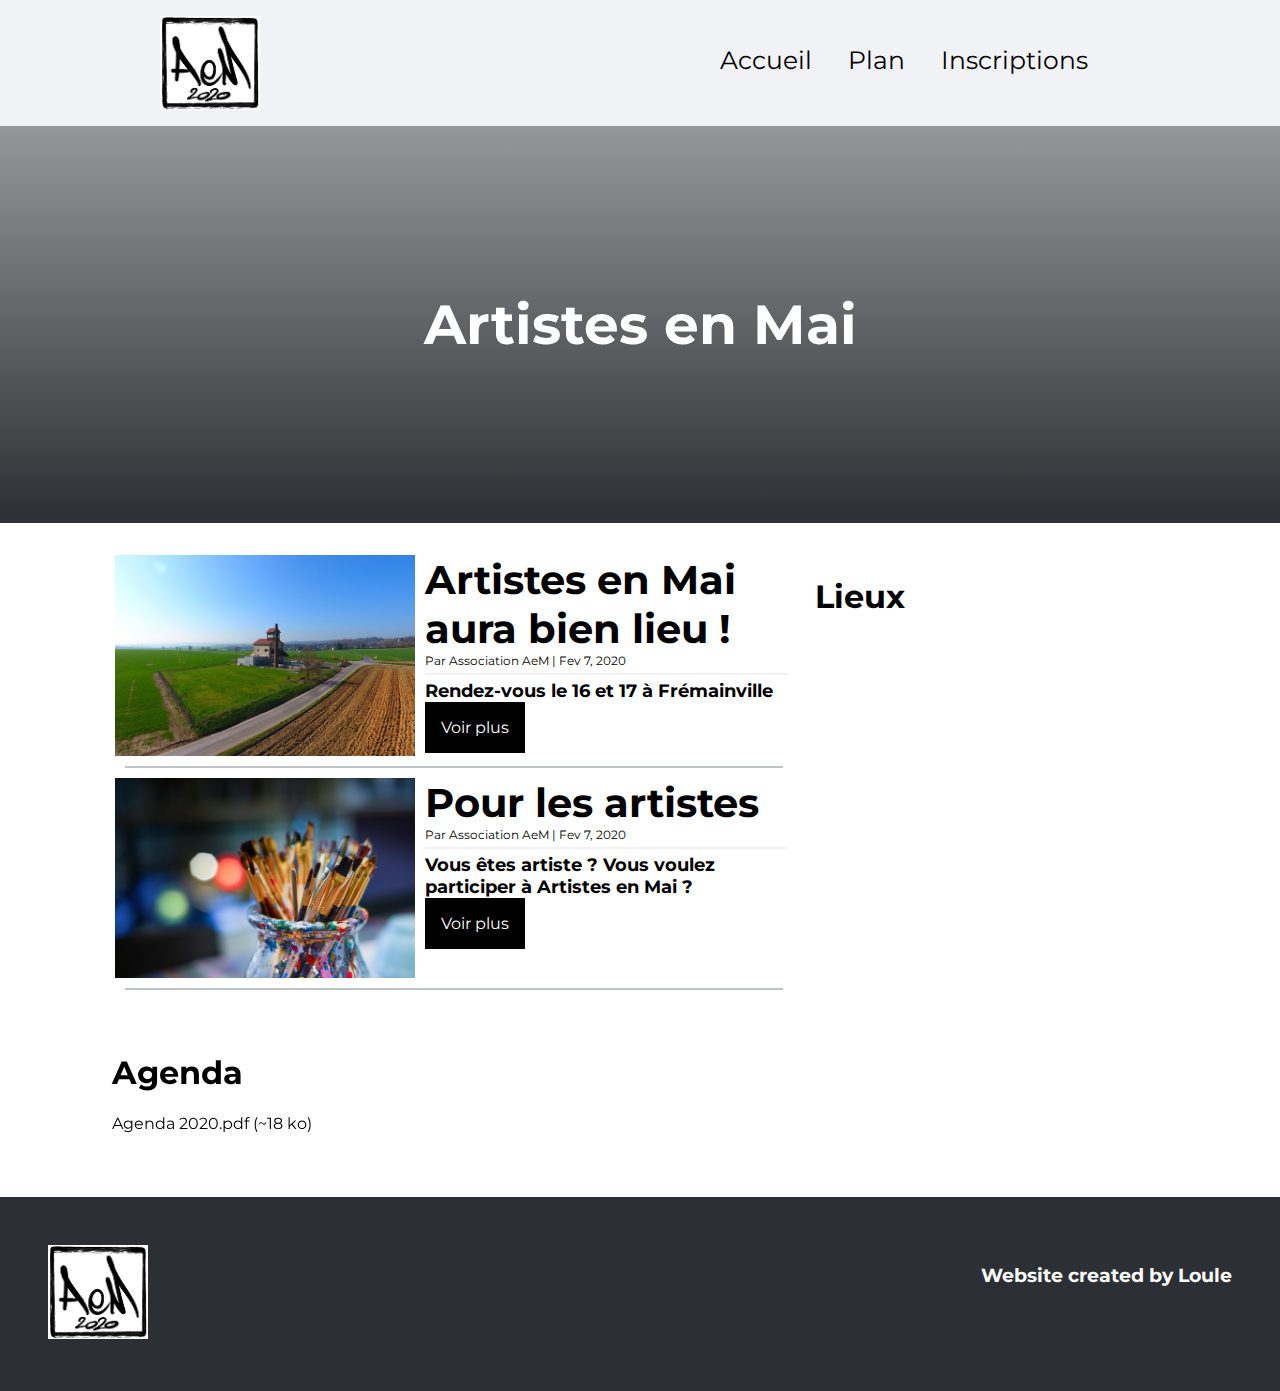
==== index.html @ 3463f7b0 "Remplacement thumbnail AeM aura bien lieu par photo Marcel." ====
<!DOCTYPE html>
<html lang="fr">
<head>
    <meta charset="UTF-8">
    <meta name="viewport" content="width=device-width, initial-scale=1.0">
    <meta http-equiv="X-UA-Compatible" content="ie=edge">
    <link rel="stylesheet" href="assets/css/style.css">
    <link rel='icon' href='assets/img/favicon.ico' type='image/x-icon'/ >
    <meta name="keywords" content="Fremainville, Artistes en Mai, Valdoise, Vexin, aem, Frémainville, Activitées, arts, art" />
    <meta name="description" content="Découvrez Artistes en Mai à Frémainville, un événement artistique dans le Vexin." />
    <!-- Global site tag (gtag.js) - Google Analytics -->
    <script async src="https://www.googletagmanager.com/gtag/js?id=UA-154959935-3"></script>
    <script>
        window.dataLayer = window.dataLayer || [];
        function gtag(){dataLayer.push(arguments);}
        gtag('js', new Date());

        gtag('config', 'UA-154959935-3');
    </script>
    <title>Artistes en Mai</title>
</head>
<body>
    <nav>
        <img src="assets/img/logo10.png" alt="Logo" class="nav-logo">
        <ul class="nav-nav">
            <li><a href="#">Accueil</a></li>
            <li><a href="https://www.google.com/maps/place/95450+Frémainville/" target="_blank">Plan</a></li>
            <li><a href="blog/Pour-les-artistes.html">Inscriptions</a></li>
        </ul>
    </nav>
    <header>
        <h1>Artistes en Mai</h1>
    </header>
    <div class="fakebody">
        <div class="fakebody-left">
            <div class="feed">
                <div class="feed-image">
                    <img src="assets/img/blog/image1.jpeg" alt="">
                </div>
                <div class="feed-text">
                    <h1>Artistes en Mai aura bien lieu !</h1>
                    <p>Par Association AeM | Fev 7, 2020</p>
                    <div class="bar"></div>
                    <h3>Rendez-vous le 16 et 17 à Frémainville</h3>
                    <a href="blog/Artiste-en-mai-aura-lieu.html">Voir plus</a>
                </div>
            </div>
            <div class="bar"></div>
            <div class="feed">
                <div class="feed-image">
                    <img src="assets/img/blog/brushes.jpg" alt="">
                </div>
                <div class="feed-text">
                    <h1>Pour les artistes</h1>
                    <p>Par Association AeM | Fev 7, 2020</p>
                    <div class="bar"></div>
                    <h3>Vous êtes artiste ? Vous voulez participer à Artistes en Mai ?</h3>
                    <a href="blog/Pour-les-artistes.html">Voir plus</a>
                </div>
            </div>
            <div class="bar"></div>
        </div>
        <div class="fakebody-right">
            <!-- En attendant un lien pour Wook et d'autres artistes. -->
            <!--
            <div class="feed">
                <div class="feed-title">
                    <h1>Découvrez :</h1>
                </div>
                <div class="feed-artistes">
                    <div class="feed-artistes-profile">
                        <div class="feed-artistes-profile-image">
                            <img src="assets/img/users/3-836a08fc8934.png" alt="">
                        </div>
                        <div class="feed-artistes-profile-name">
                            <p>Wook</p>
                        </div>
                    </div>
                </div>
            </div>
            -->
            <div class="feed">
                <div class="feed-title">
                    <h1>Lieux</h1>
                </div>
                <div class="feed-maps">
                    <iframe src="https://www.google.com/maps/embed?pb=!1m18!1m12!1m3!1d20912.55764400189!2d1.8509969314096695!3d49.06630967572374!2m3!1f0!2f0!3f0!3m2!1i1024!2i768!4f13.1!3m3!1m2!1s0x47e6ecf5674efc2b%3A0x4bd3898ea577a1ac!2s95450%20Fr%C3%A9mainville!5e0!3m2!1sfr!2sfr!4v1580848719346!5m2!1sfr!2sfr" width="100%" allowfullscreen=""></iframe>
                </div>
            </div>
        </div>
    </div>
    <div class="calendar">
        <h1 class="calendar-text">Agenda</h1>
        <!-- <h2>Calendrier</h2> -->
        <a href="../assets/download/Agenda2020.pdf">Agenda 2020.pdf (~18 ko)</a>
        <!-- <h2>Programme des journées AeM</h2>
        <div class="calendar-img">
            <img src="assets/img/calendar1.png" alt="">
            <img src="assets/img/calendar2.png" alt="">
        </div> -->
    </div>
    <footer>
        <div class="left">
            <img src="assets/img/logo10.png" alt="">
        </div>
        <div class="right">
            <h3>Website created by Loule</h3>
        </div>
    </footer>
</body>
</html>
---- assets/css/style.css ----
/* IMPORT */
@import url('https://fonts.googleapis.com/css?family=Montserrat&display=swap');

body {
    margin: 0;
    font-family: 'Montserrat', sans-serif;
}

a {
    color: #000;
    text-decoration: none;
}

.bar {
    border: 1px solid #bdc3c7;
    width: 50%;
    display: inline-block;
}

/* Navigation Bar */

nav {
    padding: 1em 10em 1em 10em;
    background-color: #fff;
    overflow: hidden;
    transition: background-color ease-in-out 1s;
}

nav:hover {
    background-color: #f1f2f6;
}

.nav-logo {
    width: 100px;
    display: inline-block;
    float: left;
}

.nav-nav {
    list-style: none;
    float: right;
}

.nav-nav li {
    display: inline-block;
    padding-right: 2em;
    padding-top: 13px;
    transition: background-image ease-in-out 1s;
}

.nav-nav li:hover {
    background-image: url("../img/trace-de-peinture-rouge.png");
    background-repeat: no-repeat;
    background-size: cover;
}

.nav-nav li a {
    font-size: 25px;
}

/* Header */

header {
    background-image: linear-gradient(to bottom, rgba(44, 47, 51, 0.5), rgba(44, 47, 51, 1)), url("https://upload.wikimedia.org/wikipedia/commons/5/51/Fr%C3%A9mainville_%2895%29%2C_ancienne_distillerie%2C_pr%C3%A8s_de_la_RD_43.jpg");
    background-position: center;
    background-size: cover;
    background-repeat: no-repeat;
}

header:hover {
    background-image: linear-gradient(to bottom, rgba(44, 47, 51, 0.4), rgba(44, 47, 51, 1)), url("https://upload.wikimedia.org/wikipedia/commons/5/51/Fr%C3%A9mainville_%2895%29%2C_ancienne_distillerie%2C_pr%C3%A8s_de_la_RD_43.jpg");
}

header h1 {
    text-align: center;
    font-size: 55px;
    padding: 3em 0 3em 0;
    margin: 0;
    color: #fff;
}

/* Fakes Body Settings */
.fakebody {
    padding: 1em 0 1em 0;
    width: 1050px;
    margin: 0 auto;
    overflow: hidden;
}

.fakebody-left {
    padding: 1em 0 1em 0;
    width: 690px;
    float: left;
}

.fakebody-right {
    padding: 1em 0 1em 0;
    width: 350px;
    float: right;
}

/* Feed on Left */

.fakebody-left .feed .feed-image img {
    width: 300px;
    float: left;
}

.fakebody-left .feed .feed-text {
    width: 380px;
    float: right;
}

.fakebody-left .feed .feed-text h1 {
    margin: 0;
    font-size: 40px;
}

.fakebody-left .feed .feed-text p {
    margin: 0;
    font-size: 12px;
}

.fakebody-left .feed .feed-text h3 {
    margin: 0;
    font-size: 18px;
}

.fakebody-left .feed .feed-text .bar {
    margin: 5px 0 5px 0;
    border: 1px solid #f1f2f6;
}

.fakebody-left .feed .feed-text a {
    margin: 0;
    padding: 1em;
    background-color: #000;
    color: #fff;
    display: inline-block;
    transition: border-radius ease-in-out 1s;
}

.fakebody-left .feed .feed-text:hover a {
    margin: 0;
    padding: 1em;
    border-radius: 30px;
    color: #fff;
}

.fakebody-left .bar {
    width: 95%;
    float: left;
    margin: 10px;
}

/* Feed Profil des Artistes */
.fakebody-right .feed .feed-artistes .feed-artistes-profile {
    width: 150px;
    height: 50px;
    background-color: #2C2F33;
    border-radius: 20px;
    margin-left: 10px;
    display: inline-block;
}

.fakebody-right .feed .feed-artistes .feed-artistes-profile .feed-artistes-profile-image img {
    width: 50px;
    display: inline-block;
    float: left;
    border-radius: 20px 0 0 20px;
}

.fakebody-right .feed .feed-artistes .feed-artistes-profile .feed-artistes-profile-name{
    float: right;
    margin-right: 10px;
    color: white;
}

/* Feed Download */
.fakebody-right .feed .feed-download .feed-download-file {
    width: 150px;
    height: 50px;
    background-color: #99AAB5;
    border-radius: 20px;
    margin-left: 10px;
    display: inline-block;
}

.fakebody-right .feed .feed-download .feed-download-file .feed-download-file-image img {
    width: 50px;
    display: inline-block;
    float: left;
    border-radius: 20px 0 0 20px;
}

.fakebody-right .feed .feed-download .feed-download-file .feed-download-file-name{
    float: right;
    margin-right: 10px;
    color: white;
}

/* Feed Maps */

.fakebody-right .feed .feed-maps iframe {
    border: 0;
    width: 100%;
    height: 157px;
    transition: ease-in-out 2s;
}

.fakebody-right .feed .feed-maps:hover iframe {
    height: 300px;
}

/* Agenda */
.calendar {
    width: 66em;
    margin: 0 auto;
    margin-bottom: 5%;
}

/* Footer */
footer {
    background-color: #2C2F33;
    width: 100%;
    overflow: hidden;
}

footer .left {
    margin: 3em;
    float: left;
}

footer .left img {
    width: 100px;
}

footer .right {
    margin: 3em;
    float: right;
    color: white;
    display: flex;
    align-items: center;
}

footer .right h1 {
    align-items: center;
}

@media (max-width: 1056px) {
    .fakebody {
        width: 760px;
    }

    .fakebody-left {
        float: none;
        margin: 0 auto;
    }

    .fakebody-right {
        float: none;
        margin: 0 auto;
    }

    .calendar {
        width: 350px;
        margin: 0 auto;
    }

    .calendar-img img {
        width: 350px;
        display: block;
    }
}

@media (max-width: 760px) {
    .nav-logo img {
        float: none;
        margin: 0 auto;
        width: 100px;
    }

    .nav-nav li {
        display: block;
        padding: 0;
        width: 100%;
        margin: 0 auto;
        transition: background-image ease-in-out 1s;
    }

    .fakebody {
        width: 100%;
        margin: 0 auto;
    }

    .fakebody-left {
        width: 90%;
        margin: 0 auto;
    }

    .fakebody-left .feed .feed-image {
        display: block;
        float: none;
        width: 100%;
        margin: 0 auto;
    }

    .fakebody-left .feed .feed-image img {
        float: none;
        width: 100%;
        margin: 0 auto;
    }

    .fakebody-left .feed .feed-text {
        float: none;
        width: 90%;
        margin: 0 auto;
    }

    .calendar {
        width: 350px;
        margin: 0 auto;
    }

    .calendar-img img {
        width: 350px;
        display: block;
    }
}
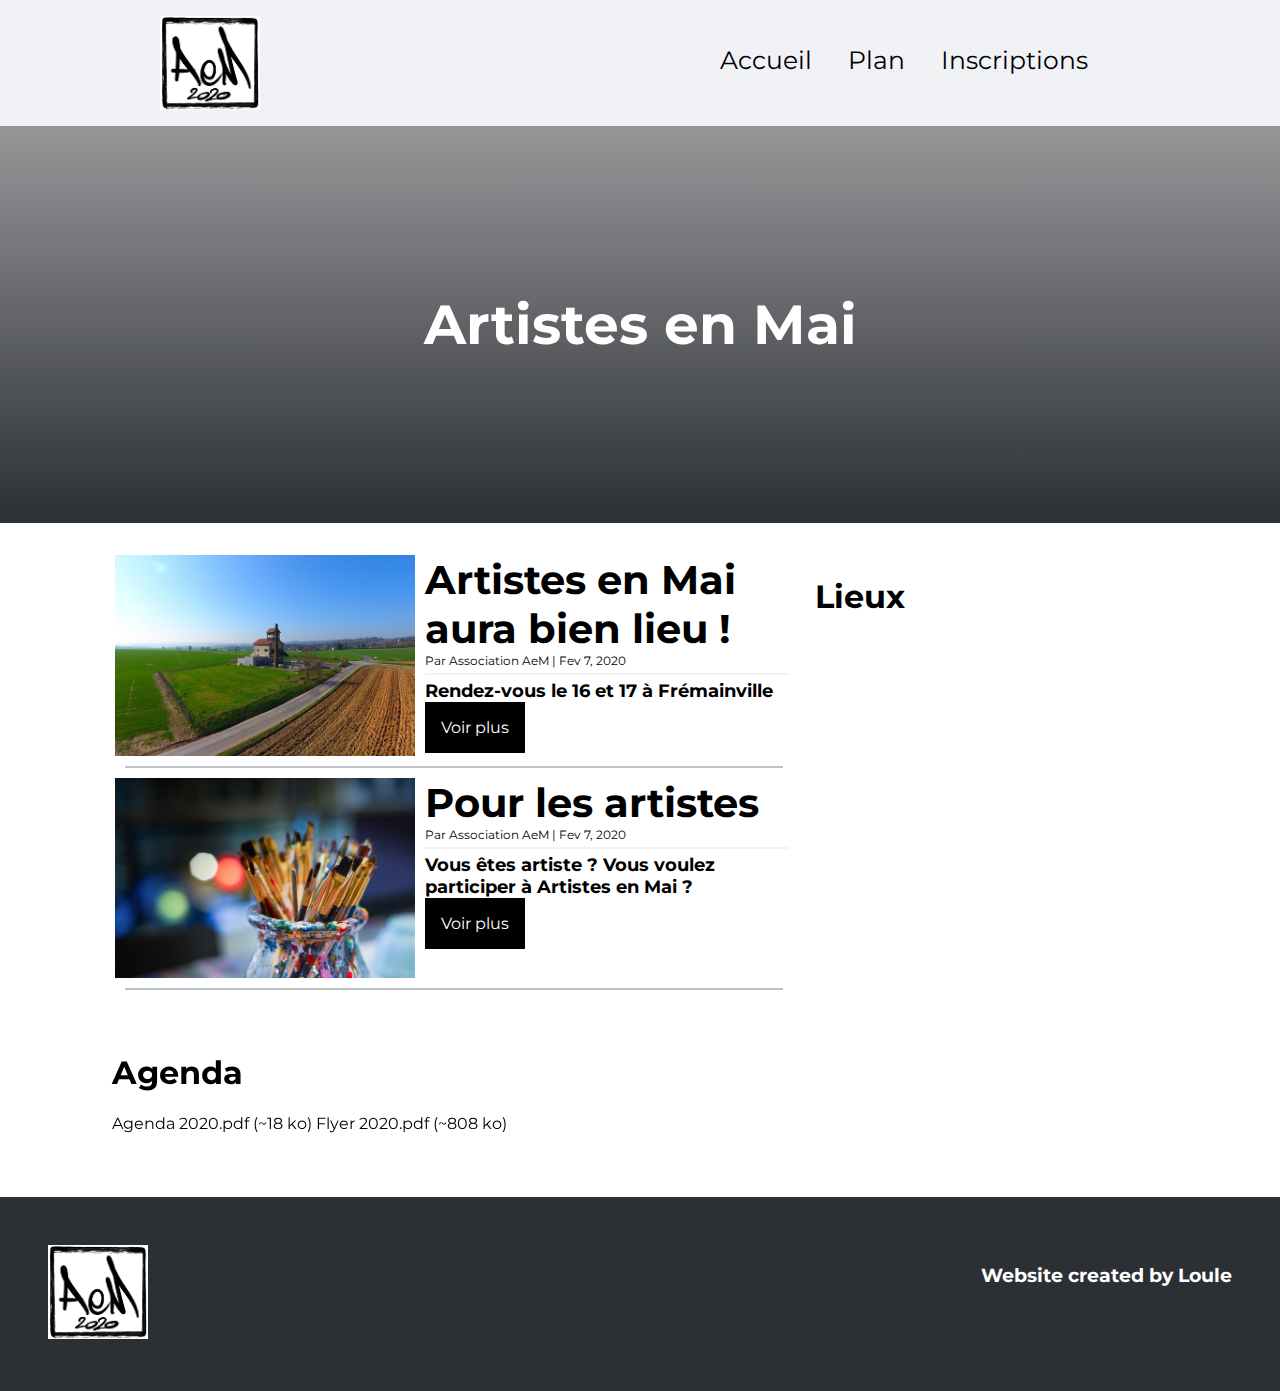
==== commit 6203e368: "Ajout du flyer." ====
--- a/index.html
+++ b/index.html
@@ -93,6 +93,7 @@
         <h1 class="calendar-text">Agenda</h1>
         <!-- <h2>Calendrier</h2> -->
         <a href="../assets/download/Agenda2020.pdf">Agenda 2020.pdf (~18 ko)</a>
+        <a href="../assets/download/FLYER-vertical-web.pdf">Flyer 2020.pdf (~808 ko)</a>
         <!-- <h2>Programme des journées AeM</h2>
         <div class="calendar-img">
             <img src="assets/img/calendar1.png" alt="">
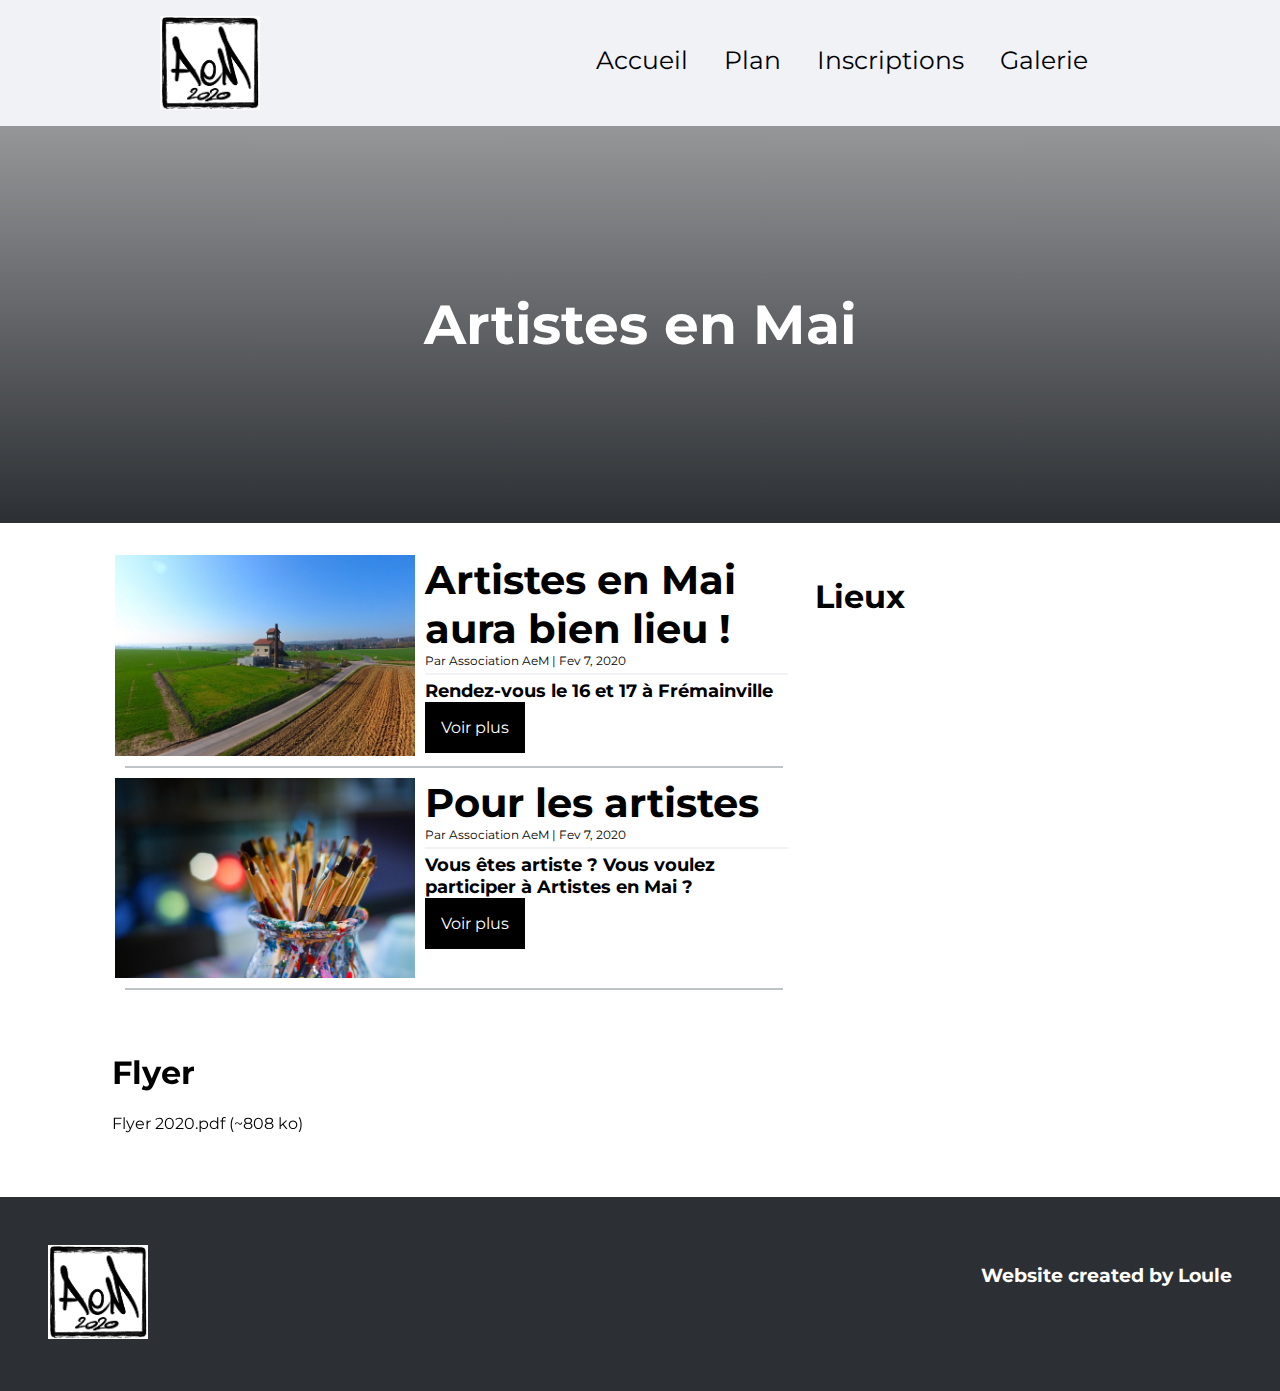
==== commit 87a3e982: "Ajout d'une galerie de photos et d'un mode de retour à la page d'accueil." ====
--- a/index.html
+++ b/index.html
@@ -26,6 +26,7 @@
             <li><a href="#">Accueil</a></li>
             <li><a href="https://www.google.com/maps/place/95450+Frémainville/" target="_blank">Plan</a></li>
             <li><a href="blog/Pour-les-artistes.html">Inscriptions</a></li>
+            <li><a href="blog/galerie.html">Galerie</a></li>
         </ul>
     </nav>
     <header>
@@ -90,9 +91,7 @@
         </div>
     </div>
     <div class="calendar">
-        <h1 class="calendar-text">Agenda</h1>
-        <!-- <h2>Calendrier</h2> -->
-        <a href="../assets/download/Agenda2020.pdf">Agenda 2020.pdf (~18 ko)</a>
+        <h1 class="calendar-text">Flyer</h1>
         <a href="../assets/download/FLYER-vertical-web.pdf">Flyer 2020.pdf (~808 ko)</a>
         <!-- <h2>Programme des journées AeM</h2>
         <div class="calendar-img">
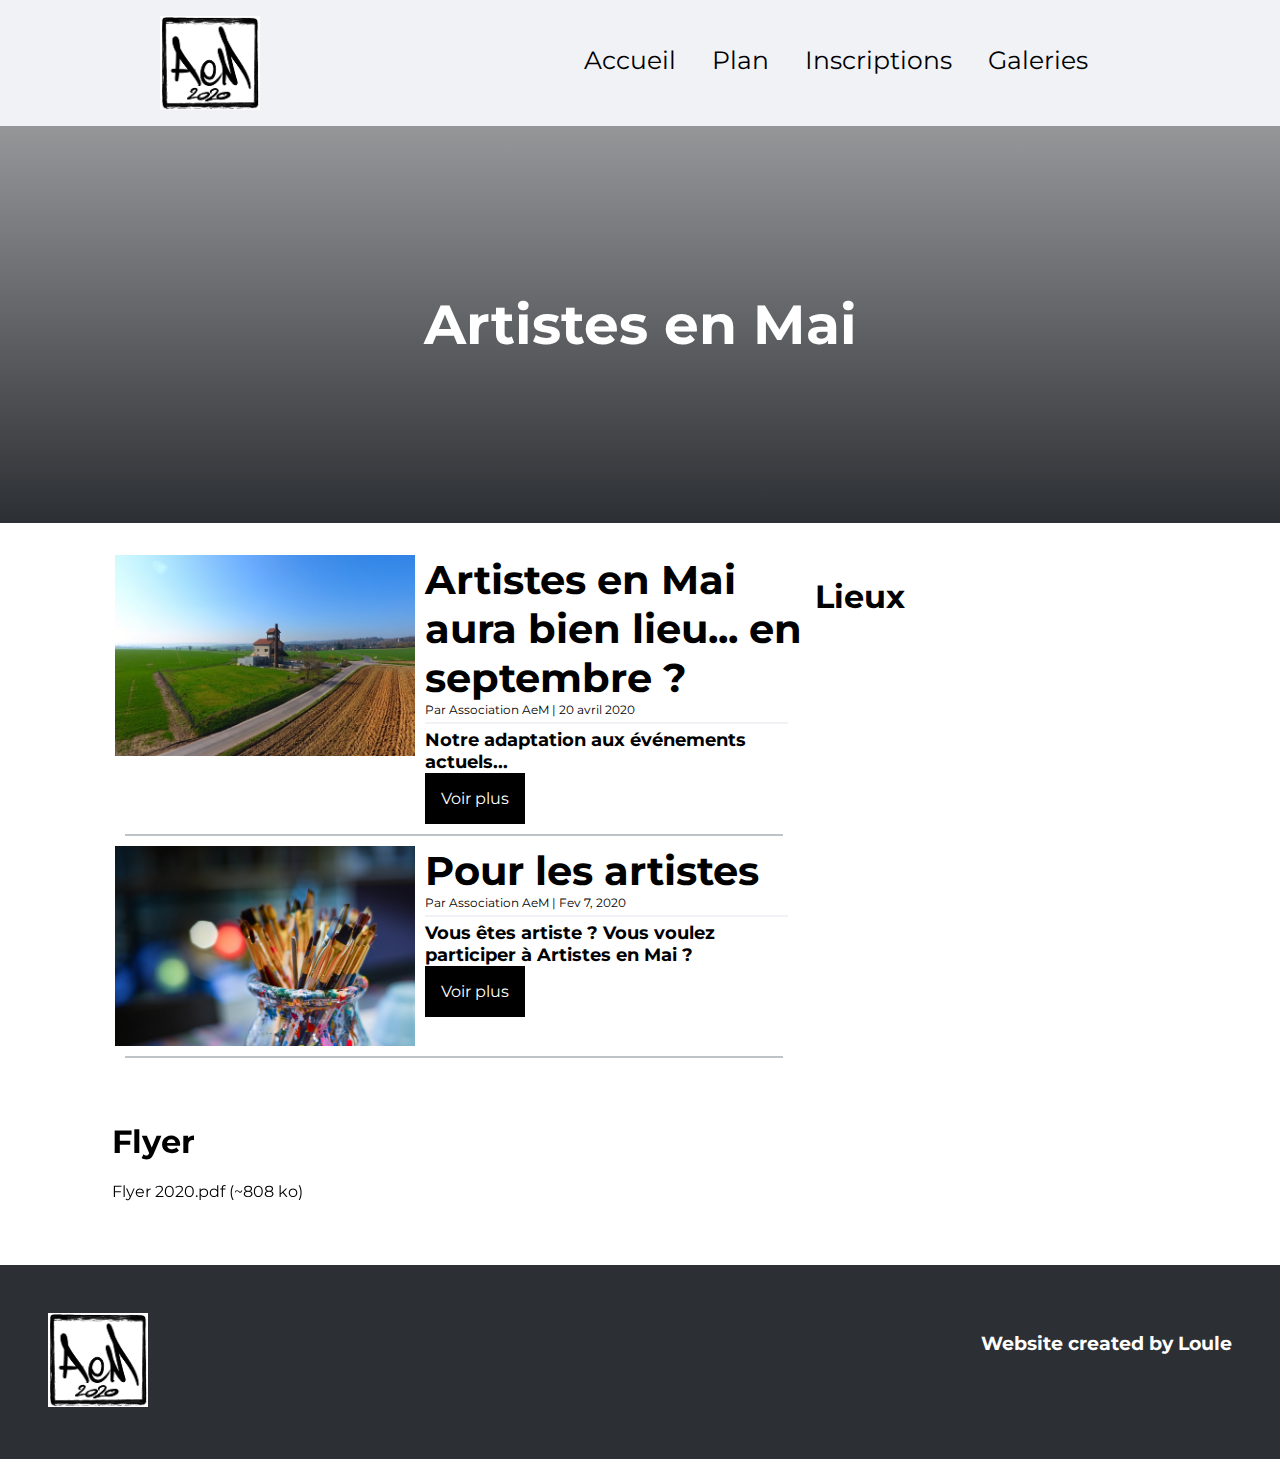
==== commit 736480bb: "Ajout de galeries et news coronavirus." ====
--- a/index.html
+++ b/index.html
@@ -26,12 +26,13 @@
             <li><a href="#">Accueil</a></li>
             <li><a href="https://www.google.com/maps/place/95450+Frémainville/" target="_blank">Plan</a></li>
             <li><a href="blog/Pour-les-artistes.html">Inscriptions</a></li>
-            <li><a href="blog/galerie.html">Galerie</a></li>
+            <li><a href="blog/galeries.html">Galeries</a></li>
         </ul>
     </nav>
     <header>
         <h1>Artistes en Mai</h1>
     </header>
+    
     <div class="fakebody">
         <div class="fakebody-left">
             <div class="feed">
@@ -39,11 +40,11 @@
                     <img src="assets/img/blog/image1.jpeg" alt="">
                 </div>
                 <div class="feed-text">
-                    <h1>Artistes en Mai aura bien lieu !</h1>
-                    <p>Par Association AeM | Fev 7, 2020</p>
+                    <h1>Artistes en Mai aura bien lieu... en septembre ?</h1>
+                    <p>Par Association AeM | 20 avril 2020</p>
                     <div class="bar"></div>
-                    <h3>Rendez-vous le 16 et 17 à Frémainville</h3>
-                    <a href="blog/Artiste-en-mai-aura-lieu.html">Voir plus</a>
+                    <h3>Notre adaptation aux événements actuels...</h3>
+                    <a href="blog/AeM_coronavirus.html">Voir plus</a>
                 </div>
             </div>
             <div class="bar"></div>
@@ -92,7 +93,7 @@
     </div>
     <div class="calendar">
         <h1 class="calendar-text">Flyer</h1>
-        <a href="../assets/download/FLYER-vertical-web.pdf">Flyer 2020.pdf (~808 ko)</a>
+        <a href="./assets/download/FLYER-vertical-web.pdf">Flyer 2020.pdf (~808 ko)</a>
         <!-- <h2>Programme des journées AeM</h2>
         <div class="calendar-img">
             <img src="assets/img/calendar1.png" alt="">
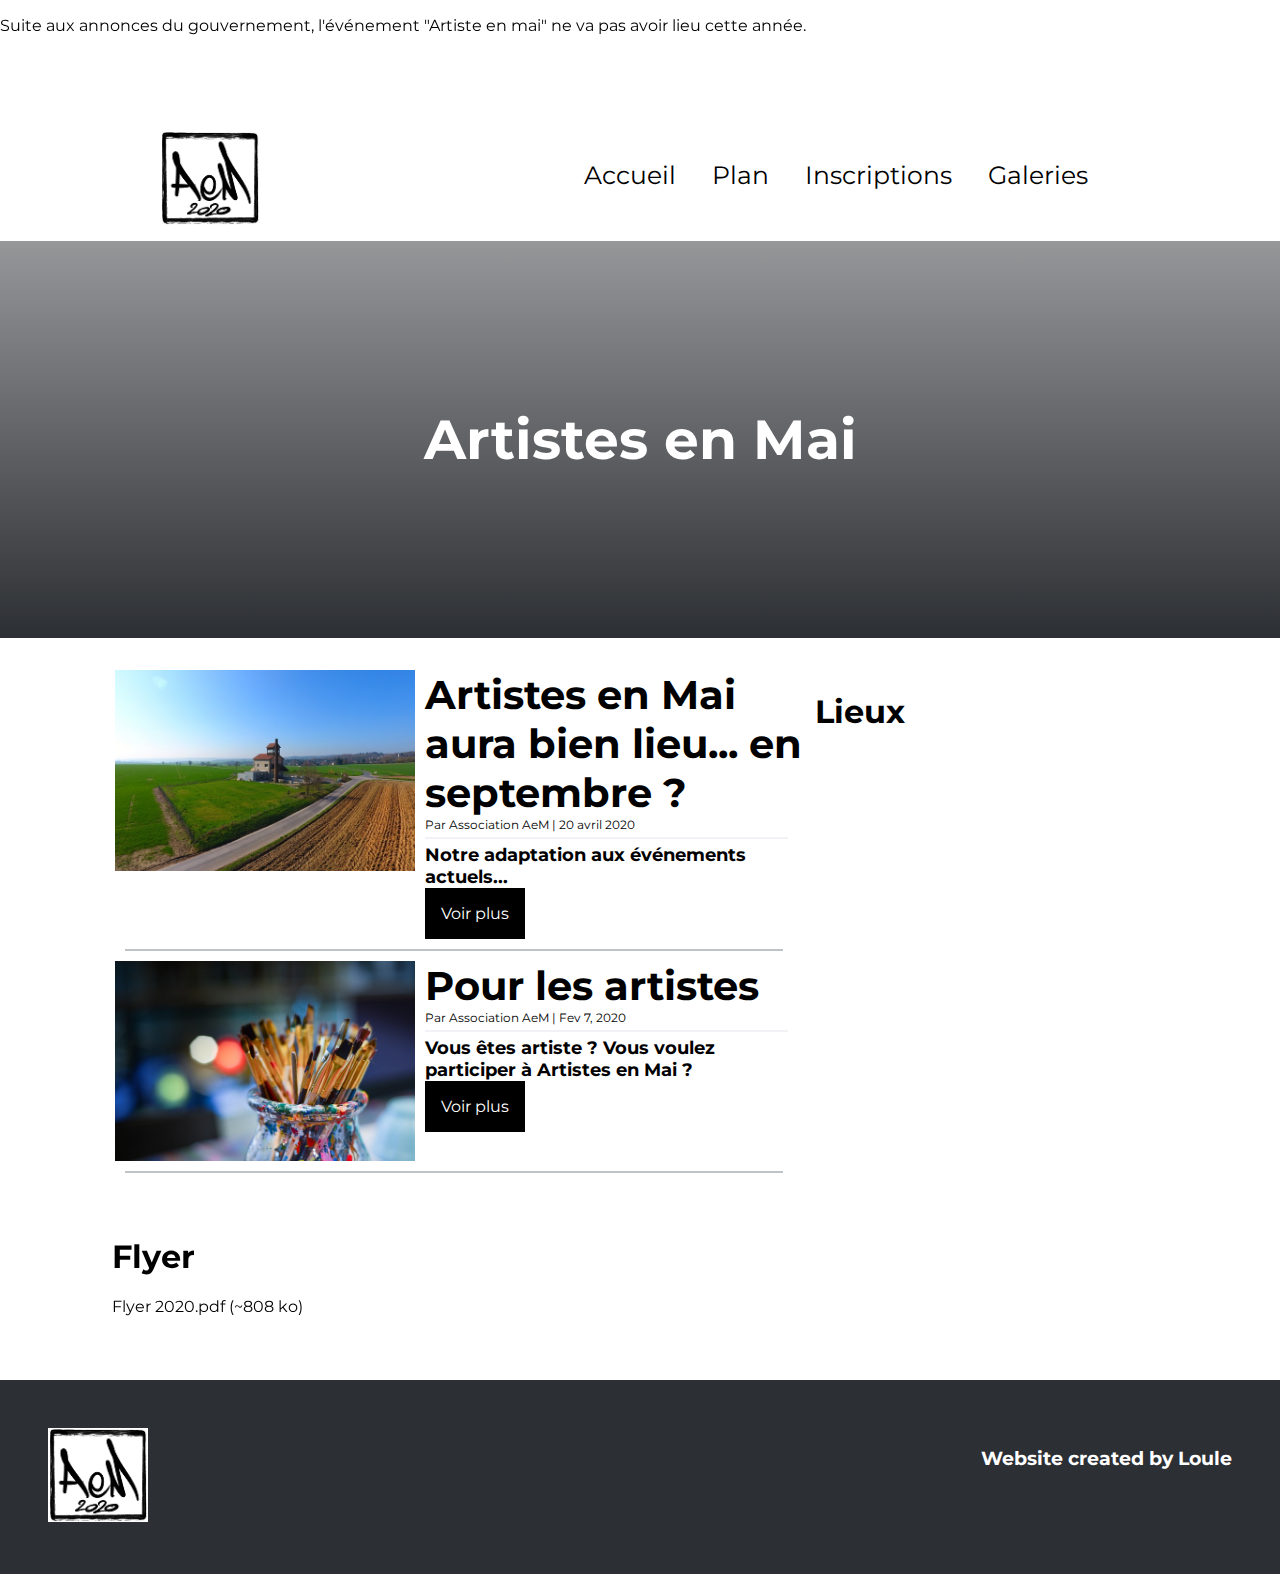
==== commit 0bf750d5: "Add banner" ====
--- a/index.html
+++ b/index.html
@@ -20,6 +20,9 @@
     <title>Artistes en Mai</title>
 </head>
 <body>
+	<div>
+		<p>Suite aux annonces du gouvernement, l'événement "Artiste en mai" ne va pas avoir lieu cette année.</p>
+	</div>
     <nav>
         <img src="assets/img/logo10.png" alt="Logo" class="nav-logo">
         <ul class="nav-nav">
--- a/assets/css/style.css
+++ b/assets/css/style.css
@@ -11,6 +11,15 @@
     text-decoration: none;
 }
 
+.alert-banner {
+	color: #fff;
+	background-color: #C11C1E;
+	padding: 0.5em;
+	width: 100%;
+	position: fixed;
+	text-align: center;
+}
+
 .bar {
     border: 1px solid #bdc3c7;
     width: 50%;
@@ -20,7 +29,7 @@
 /* Navigation Bar */
 
 nav {
-    padding: 1em 10em 1em 10em;
+    padding: 5em 10em 1em 10em;
     background-color: #fff;
     overflow: hidden;
     transition: background-color ease-in-out 1s;
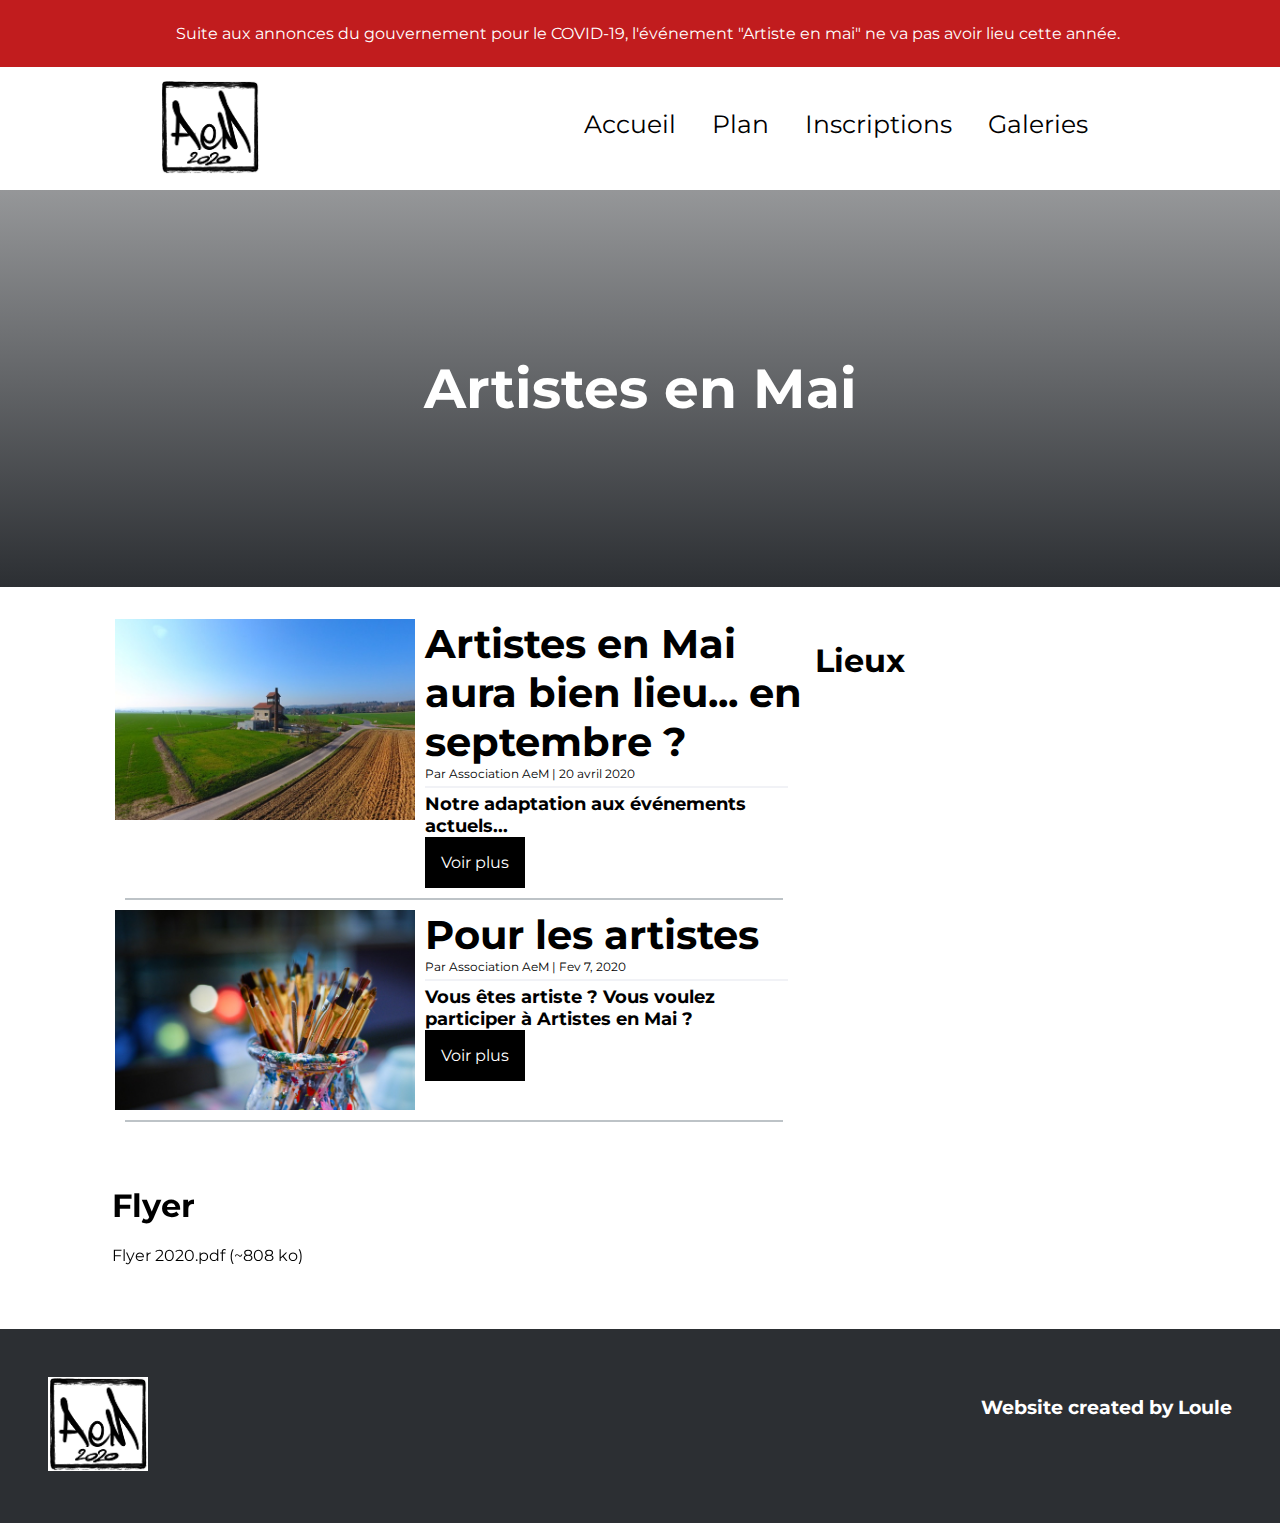
==== commit 7b5d4e54: "Update Banner" ====
--- a/index.html
+++ b/index.html
@@ -20,8 +20,8 @@
     <title>Artistes en Mai</title>
 </head>
 <body>
-	<div>
-		<p>Suite aux annonces du gouvernement, l'événement "Artiste en mai" ne va pas avoir lieu cette année.</p>
+	<div class="alert-banner">
+		<p>Suite aux annonces du gouvernement pour le COVID-19, l'événement "Artiste en mai" ne va pas avoir lieu cette année.</p>
 	</div>
     <nav>
         <img src="assets/img/logo10.png" alt="Logo" class="nav-logo">
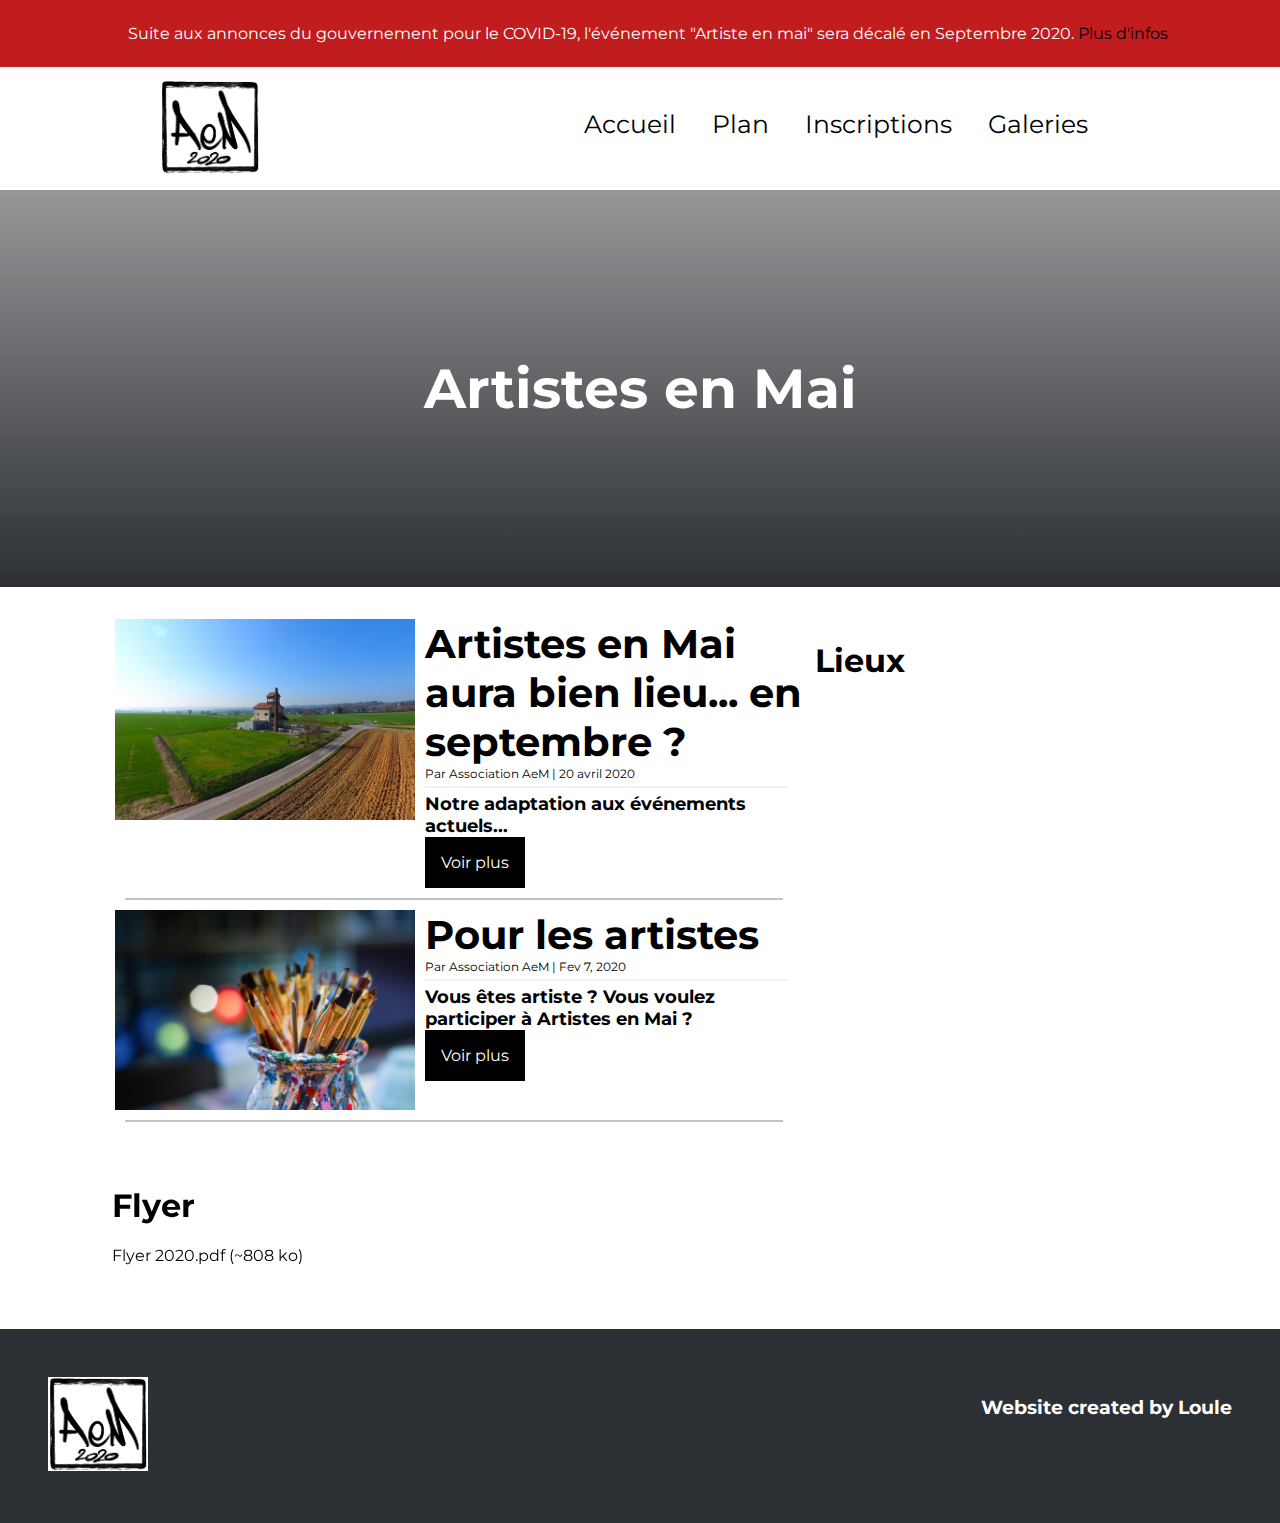
==== commit ed0ae832: "Update COVID19 banner" ====
--- a/index.html
+++ b/index.html
@@ -21,7 +21,7 @@
 </head>
 <body>
 	<div class="alert-banner">
-		<p>Suite aux annonces du gouvernement pour le COVID-19, l'événement "Artiste en mai" ne va pas avoir lieu cette année.</p>
+		<p>Suite aux annonces du gouvernement pour le COVID-19, l'événement "Artiste en mai" sera décalé en Septembre 2020. <a href="assets/download/InfoSuspension16_17 Mai.pdf">Plus d'infos</a></p>
 	</div>
     <nav>
         <img src="assets/img/logo10.png" alt="Logo" class="nav-logo">
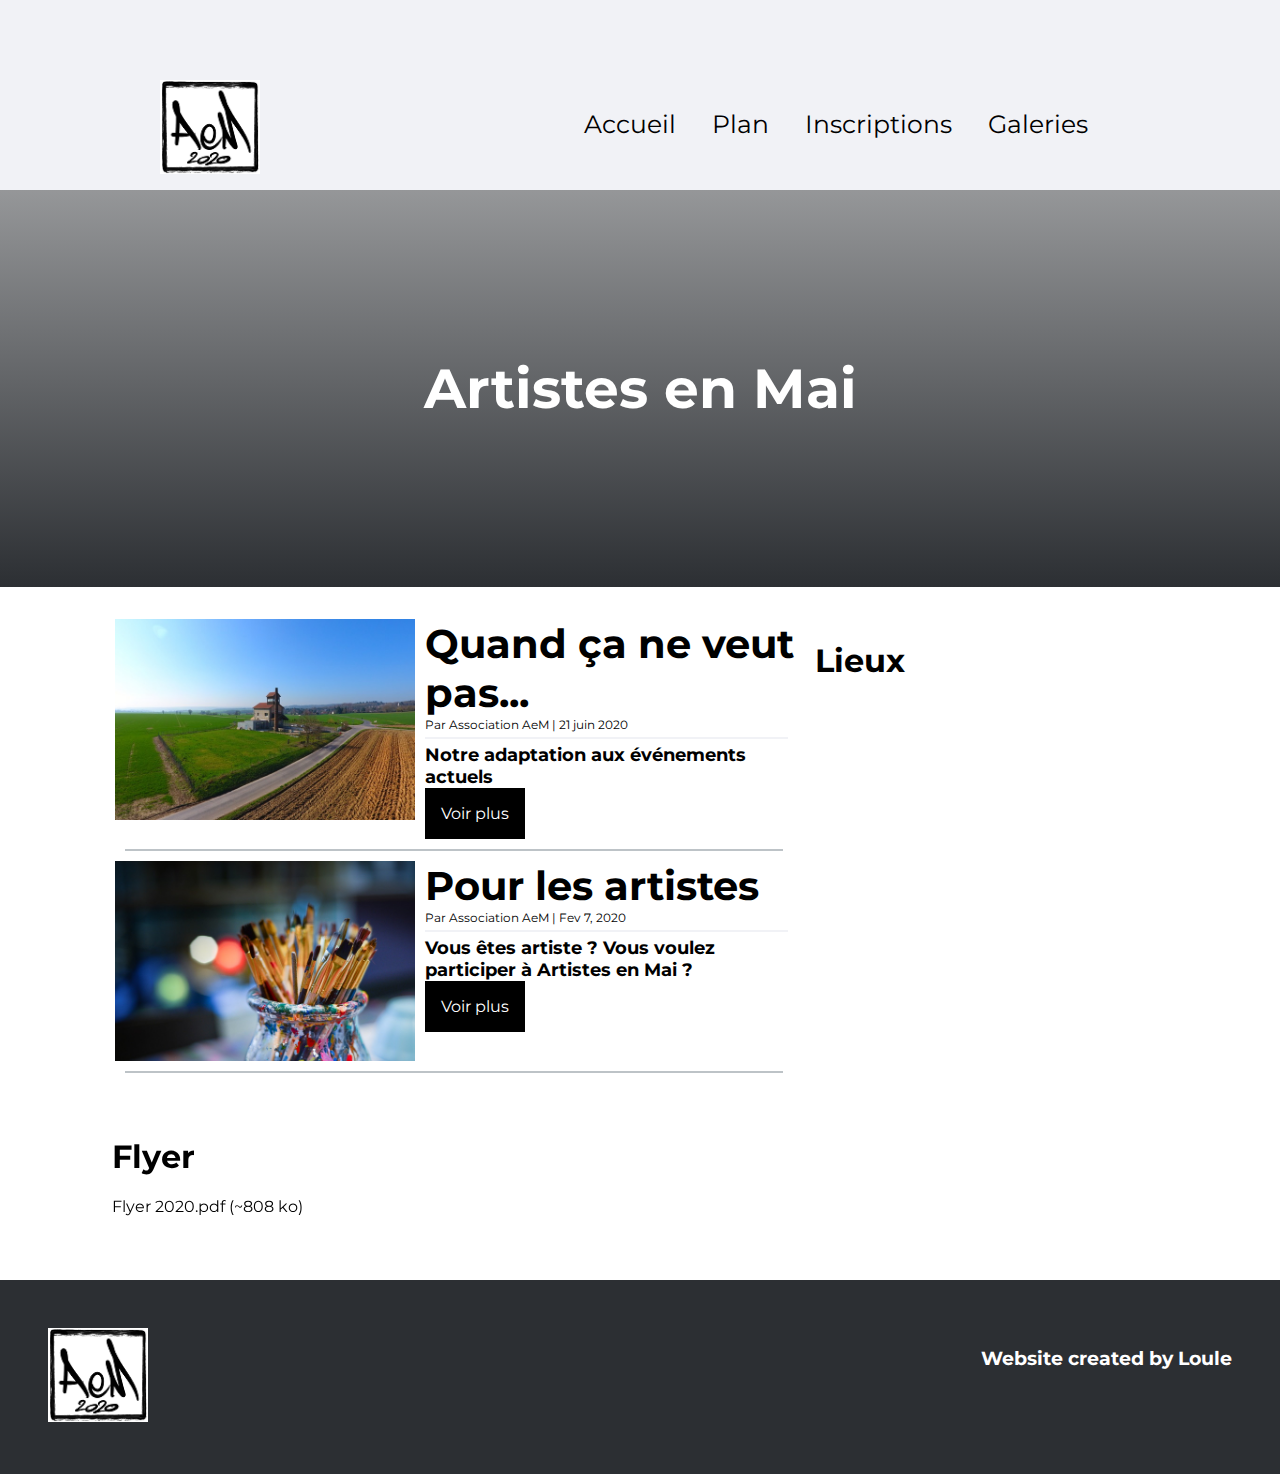
==== commit 5324795d: "Report 2021 et édition virtuelle." ====
--- a/index.html
+++ b/index.html
@@ -20,9 +20,6 @@
     <title>Artistes en Mai</title>
 </head>
 <body>
-	<div class="alert-banner">
-		<p>Suite aux annonces du gouvernement pour le COVID-19, l'événement "Artiste en mai" sera décalé en Septembre 2020. <a href="assets/download/InfoSuspension16_17 Mai.pdf">Plus d'infos</a></p>
-	</div>
     <nav>
         <img src="assets/img/logo10.png" alt="Logo" class="nav-logo">
         <ul class="nav-nav">
@@ -43,11 +40,11 @@
                     <img src="assets/img/blog/image1.jpeg" alt="">
                 </div>
                 <div class="feed-text">
-                    <h1>Artistes en Mai aura bien lieu... en septembre ?</h1>
-                    <p>Par Association AeM | 20 avril 2020</p>
+                    <h1>Quand ça ne veut pas...</h1>
+                    <p>Par Association AeM | 21 juin 2020</p>
                     <div class="bar"></div>
-                    <h3>Notre adaptation aux événements actuels...</h3>
-                    <a href="blog/AeM_coronavirus.html">Voir plus</a>
+                    <h3>Notre adaptation aux événements actuels</h3>
+                    <a href="blog/AeM_virtuel.html">Voir plus</a>
                 </div>
             </div>
             <div class="bar"></div>
